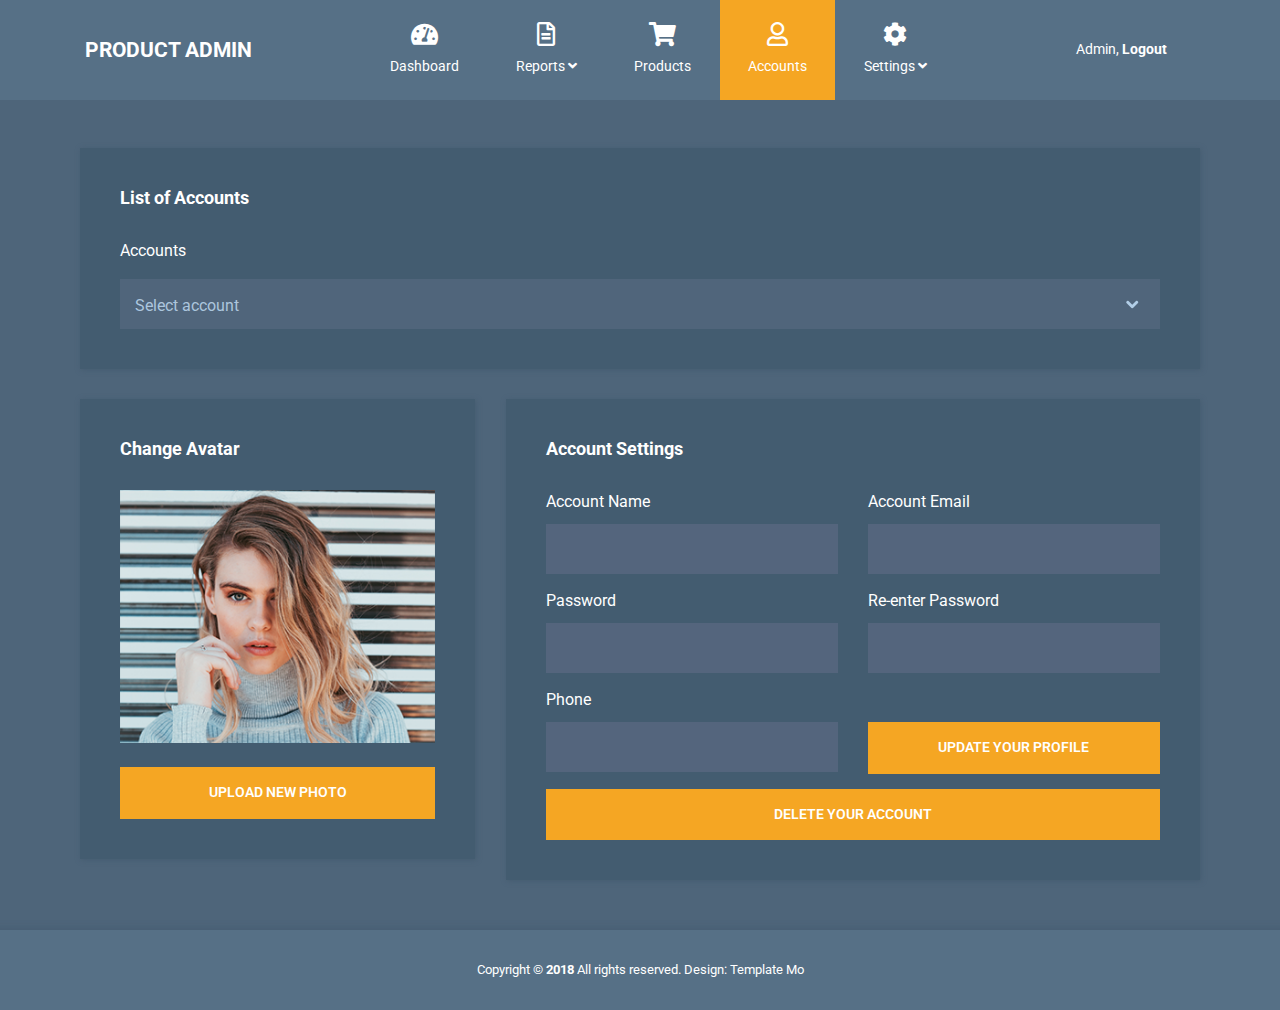
==== accounts.html @ ad21f2d3 "is added downloaded boostrap template" ====
<!DOCTYPE html>
<html lang="en">
  <head>
    <meta charset="UTF-8" />
    <meta name="viewport" content="width=device-width, initial-scale=1.0" />
    <meta http-equiv="X-UA-Compatible" content="ie=edge" />
    <title>Accounts - Product Admin Template</title>
    <link
      rel="stylesheet"
      href="https://fonts.googleapis.com/css?family=Roboto:400,700"
    />
    <!-- https://fonts.google.com/specimen/Roboto -->
    <link rel="stylesheet" href="css/fontawesome.min.css" />
    <!-- https://fontawesome.com/ -->
    <link rel="stylesheet" href="css/bootstrap.min.css" />
    <!-- https://getbootstrap.com/ -->
    <link rel="stylesheet" href="css/templatemo-style.css">
    <!--
	Product Admin CSS Template
	https://templatemo.com/tm-524-product-admin
	-->
  </head>

  <body id="reportsPage">
    <div class="" id="home">
      <nav class="navbar navbar-expand-xl">
        <div class="container h-100">
          <a class="navbar-brand" href="index.html">
            <h1 class="tm-site-title mb-0">Product Admin</h1>
          </a>
          <button
            class="navbar-toggler ml-auto mr-0"
            type="button"
            data-toggle="collapse"
            data-target="#navbarSupportedContent"
            aria-controls="navbarSupportedContent"
            aria-expanded="false"
            aria-label="Toggle navigation"
          >
            <i class="fas fa-bars tm-nav-icon"></i>
          </button>

          <div class="collapse navbar-collapse" id="navbarSupportedContent">
            <ul class="navbar-nav mx-auto h-100">
              <li class="nav-item">
                <a class="nav-link" href="index.html">
                  <i class="fas fa-tachometer-alt"></i> Dashboard
                  <span class="sr-only">(current)</span>
                </a>
              </li>
              <li class="nav-item dropdown">
                <a
                  class="nav-link dropdown-toggle"
                  href="#"
                  id="navbarDropdown"
                  role="button"
                  data-toggle="dropdown"
                  aria-haspopup="true"
                  aria-expanded="false"
                >
                  <i class="far fa-file-alt"></i>
                  <span> Reports <i class="fas fa-angle-down"></i> </span>
                </a>
                <div class="dropdown-menu" aria-labelledby="navbarDropdown">
                  <a class="dropdown-item" href="#">Daily Report</a>
                  <a class="dropdown-item" href="#">Weekly Report</a>
                  <a class="dropdown-item" href="#">Yearly Report</a>
                </div>
              </li>
              <li class="nav-item">
                <a class="nav-link" href="products.html">
                  <i class="fas fa-shopping-cart"></i> Products
                </a>
              </li>

              <li class="nav-item">
                <a class="nav-link active" href="accounts.html">
                  <i class="far fa-user"></i> Accounts
                </a>
              </li>
              <li class="nav-item dropdown">
                <a
                  class="nav-link dropdown-toggle"
                  href="#"
                  id="navbarDropdown"
                  role="button"
                  data-toggle="dropdown"
                  aria-haspopup="true"
                  aria-expanded="false"
                >
                  <i class="fas fa-cog"></i>
                  <span> Settings <i class="fas fa-angle-down"></i> </span>
                </a>
                <div class="dropdown-menu" aria-labelledby="navbarDropdown">
                  <a class="dropdown-item" href="#">Profile</a>
                  <a class="dropdown-item" href="#">Billing</a>
                  <a class="dropdown-item" href="#">Customize</a>
                </div>
              </li>
            </ul>
            <ul class="navbar-nav">
              <li class="nav-item">
                <a class="nav-link d-block" href="login.html">
                  Admin, <b>Logout</b>
                </a>
              </li>
            </ul>
          </div>
        </div>
      </nav>
      <div class="container mt-5">
        <div class="row tm-content-row">
          <div class="col-12 tm-block-col">
            <div class="tm-bg-primary-dark tm-block tm-block-h-auto">
              <h2 class="tm-block-title">List of Accounts</h2>
              <p class="text-white">Accounts</p>
              <select class="custom-select">
                <option value="0">Select account</option>
                <option value="1">Admin</option>
                <option value="2">Editor</option>
                <option value="3">Merchant</option>
                <option value="4">Customer</option>
              </select>
            </div>
          </div>
        </div>
        <!-- row -->
        <div class="row tm-content-row">
          <div class="tm-block-col tm-col-avatar">
            <div class="tm-bg-primary-dark tm-block tm-block-avatar">
              <h2 class="tm-block-title">Change Avatar</h2>
              <div class="tm-avatar-container">
                <img
                  src="img/avatar.png"
                  alt="Avatar"
                  class="tm-avatar img-fluid mb-4"
                />
                <a href="#" class="tm-avatar-delete-link">
                  <i class="far fa-trash-alt tm-product-delete-icon"></i>
                </a>
              </div>
              <button class="btn btn-primary btn-block text-uppercase">
                Upload New Photo
              </button>
            </div>
          </div>
          <div class="tm-block-col tm-col-account-settings">
            <div class="tm-bg-primary-dark tm-block tm-block-settings">
              <h2 class="tm-block-title">Account Settings</h2>
              <form action="" class="tm-signup-form row">
                <div class="form-group col-lg-6">
                  <label for="name">Account Name</label>
                  <input
                    id="name"
                    name="name"
                    type="text"
                    class="form-control validate"
                  />
                </div>
                <div class="form-group col-lg-6">
                  <label for="email">Account Email</label>
                  <input
                    id="email"
                    name="email"
                    type="email"
                    class="form-control validate"
                  />
                </div>
                <div class="form-group col-lg-6">
                  <label for="password">Password</label>
                  <input
                    id="password"
                    name="password"
                    type="password"
                    class="form-control validate"
                  />
                </div>
                <div class="form-group col-lg-6">
                  <label for="password2">Re-enter Password</label>
                  <input
                    id="password2"
                    name="password2"
                    type="password"
                    class="form-control validate"
                  />
                </div>
                <div class="form-group col-lg-6">
                  <label for="phone">Phone</label>
                  <input
                    id="phone"
                    name="phone"
                    type="tel"
                    class="form-control validate"
                  />
                </div>
                <div class="form-group col-lg-6">
                  <label class="tm-hide-sm">&nbsp;</label>
                  <button
                    type="submit"
                    class="btn btn-primary btn-block text-uppercase"
                  >
                    Update Your Profile
                  </button>
                </div>
                <div class="col-12">
                  <button
                    type="submit"
                    class="btn btn-primary btn-block text-uppercase"
                  >
                    Delete Your Account
                  </button>
                </div>
              </form>
            </div>
          </div>
        </div>
      </div>
      <footer class="tm-footer row tm-mt-small">
        <div class="col-12 font-weight-light">
          <p class="text-center text-white mb-0 px-4 small">
            Copyright &copy; <b>2018</b> All rights reserved. 
            
            Design: <a rel="nofollow noopener" href="https://templatemo.com" class="tm-footer-link">Template Mo</a>
          </p>
        </div>
      </footer>
    </div>

    <script src="js/jquery-3.3.1.min.js"></script>
    <!-- https://jquery.com/download/ -->
    <script src="js/bootstrap.min.js"></script>
    <!-- https://getbootstrap.com/ -->
  </body>
</html>
---- css/templatemo-style.css ----
/*

Product Admin CSS Template

https://templatemo.com/tm-524-product-admin

*/

html {
  font-size: 16px;
  overflow-x: hidden;
}
body {
  font-family: Roboto, Helvetica, Arial, sans-serif;
  background-color: #4e657a;
  overflow-x: hidden;
}
a {
  transition: all 0.3s ease;
}
a:focus,
a:hover {
  text-decoration: none;
}
button:focus {
  outline: 0;
}
.navbar-brand {
  display: flex;
  align-items: center;
}
.tm-site-icon {
  color: #656565;
}
.tm-site-title {
  display: inline-block;
  text-transform: uppercase;
  font-size: 1.3rem;
  font-weight: 700;
  color: #fff;
}
.navbar {
  height: 100px;
  background-color: #567086;
  padding: 0;
}
.navbar .container {
  position: relative;
}
.tm-logout-icon {
  font-size: 1.5em;
}
.tm-mt-big {
  margin-top: 57px;
}
.tm-mb-big {
  margin-bottom: 60px;
}
.tm-mt-small {
  margin-top: 20px;
}
.tm-block-col {
  margin-bottom: 30px;
}
.tm-block {
  padding: 40px;
  -webkit-box-shadow: 1px 1px 5px 0 #455c71;
  -moz-box-shadow: 1px 1px 5px 0 #455c71;
  box-shadow: 1px 1px 5px 0 #455c71;
  min-height: 350px;
  height: 100%;
  max-height: 450px;
}
.tm-block-avatar,
.tm-block-settings {
  max-height: none;
}
.tm-block-avatar {
  height: auto;
}
.tm-block-h-auto {
  min-height: 1px;
  max-height: none;
  height: auto;
}
.tm-block-scroll {
  overflow-y: scroll;
}
.tm-block-overflow {
  overflow: hidden;
}
.tm-block-title {
  font-size: 1.1rem;
  font-weight: 700;
  color: #fff;
  margin-bottom: 30px;
}
.nav-link {
  color: #fff;
  height: 100%;
  display: flex;
  align-items: center;
  justify-content: center;
  flex-direction: column;
  font-size: 90%;
}
.nav-link > i {
  margin-bottom: 10px;
  margin-right: 0;
  font-size: 1.5rem;
}
.dropdown-item,
.nav-link {
  padding: 15px 20px;
}
.dropdown-menu {
  font-size: 90%;
  color: #fff;
  background-color: #567086;
  border-radius: 0;
  padding-top: 10px;
  padding-bottom: 10px;
  min-width: auto;
}
.dropdown-item {
  color: #fff;
  padding: 15px 30px;
}
.navbar-nav .active > .nav-link,
.navbar-nav .nav-link.active {
  background-color: #f5a623;
  color: #fff;
}
.navbar-nav .nav-link.active i {
  color: #fff;
}
.dropdown-item:focus,
.dropdown-item:hover {
  background-color: #567086;
}
.navbar-nav a:hover,
.navbar-nav a:hover i {
  color: #f5a623;
}
.nav-item {
  text-align: center;
}
.nav-item:last-child {
  margin-right: 0;
}
.dropdown-toggle::after {
  display: none;
}
.dropdown-menu {
  margin-top: 0;
  border: 0;
}
.tm-content-row {
  justify-content: space-between;
  margin-left: -20px;
  margin-right: -20px;
}
.tm-col {
  padding-left: 20px;
  padding-right: 20px;
  margin-bottom: 50px;
}
.tm-col-big {
  width: 39%;
}
.tm-col-small {
  width: 21.95%;
}
.tm-gray-circle {
  width: 80px;
  height: 80px;
  background-color: #aaa;
  border-radius: 50%;
  margin-right: 15px;
}
.tm-notification-items {
  overflow-y: scroll;
  height: 90%;
}
.tm-notification-item {
  padding: 15px;
  background-color: #4e657a;
  color: #fff;
  font-size: 95%;
  margin-bottom: 15px;
}
.tm-notification-item:last-child {
  margin-bottom: 0;
}
.tm-notification-link {
  color: #f5a623;
}
.tm-text-color-secondary {
  color: #bdcbd8;
}
.tm-small {
  font-size: 90%;
}
.table {
  background-color: #50697f;
  color: #fff;
  font-size: 85%;
  margin-bottom: 0;
}
thead {
  background-color: #486177;
  color: #fff;
}
.table thead th {
  border-bottom: 0;
}
.tm-status-circle {
  display: inline-block;
  margin-right: 5px;
  vertical-align: middle;
  width: 5px;
  height: 5px;
  border-radius: 50%;
  margin-top: -3px;
}
.moving {
  background-color: #9be64d;
  box-shadow: 0 0 8px #9be64d, inset 0 0 8px #9be64d;
}
.pending {
  background-color: #efc54b;
  box-shadow: 0 0 8px #efc54b, inset 0 0 8px #efc54b;
}
.cancelled {
  background-color: #da534f;
  box-shadow: 0 0 8px #da534f, inset 0 0 8px #da534f;
}
.tm-avatar {
  width: 345px;
}
.tm-avatar-container {
  position: relative;
  cursor: pointer;
  display: flex;
  align-items: center;
  flex-direction: column;
}
.tm-avatar-delete-link {
  position: absolute;
  left: 50%;
  top: 50%;
  margin-left: -25px;
  margin-top: -25px;
  z-index: 1000;
  padding: 14px;
  border-radius: 50%;
  background-color: rgba(57, 78, 100, 0.7);
  display: inline-block;
  width: 50px;
  height: 50px;
  text-align: center;
  display: none;
  transition: all 0.2s ease;
}
.tm-avatar-container:hover .tm-avatar-delete-link {
  display: block;
}
.tm-col-avatar {
  max-width: 425px;
  width: 37%;
  padding-left: 15px;
  padding-right: 15px;
}
.tm-col-account-settings {
  max-width: 822px;
  width: 63%;
  padding-left: 15px;
  padding-right: 15px;
}
.form-control {
  background-color: #54657d;
  color: #fff;
  border: 0;
}
.form-control:focus {
  background-color: #60738e;
  color: #fff;
  border-color: transparent;
  box-shadow: 0 0 0 0.1rem rgb(180, 206, 233, 0.5);
}
.form-group label {
  color: #fff;
  margin-bottom: 10px;
}
.tm-hide-sm {
  display: block;
}
.tm-list-group {
  counter-reset: myOrderedListItemsCounter;
  padding-left: 0;
}
.tm-list-group > li {
  list-style-type: none;
  position: relative;
  cursor: pointer;
  transition: all 0.3s ease;
  padding: 8px;
}
.tm-list-group > li:hover {
  color: #0266c4;
}
.tm-list-group > li:before {
  counter-increment: myOrderedListItemsCounter;
  content: counter(myOrderedListItemsCounter) ".";
  margin-right: 0.5em;
}
.tm-list {
  padding-left: 30px;
}
.tm-list > li {
  margin-bottom: 20px;
}
.form-control {
  padding: 19px 18px;
  border-radius: 0;
  height: 50px;
}
.form-group {
  margin-bottom: 15px;
}
.btn {
  border-radius: 0;
  padding: 13px 28px;
  transition: all 0.2s ease;
  max-width: 100%;
}
.btn-small {
  padding: 10px 24px;
}
.btn-primary {
  color: #fff;
  background-color: #f5a623;
  border: 2px solid #f5a623;
  font-size: 90%;
  font-weight: 600;
}
.btn-primary:active,
.btn-primary:hover {
  color: #f5a623;
  background-color: transparent;
  border: 2px solid #f5a623;
}
.custom-file-input {
  cursor: pointer;
}
.custom-file-label {
  border-radius: 0;
}
.table td,
.table th {
  border-top: 1px solid #415a70;
  padding: 15px 25px;
  vertical-align: middle;
}
.tm-table-small td,
.tm-table-small th {
  padding-left: 12px;
  padding-right: 12px;
}
.table-hover tbody tr {
  transition: all 0.2s ease;
}
.table-hover tbody tr:hover {
  color: #a0c0de;
}
.tm-bg-primary-dark {
  background-color: #435c70;
}
.tm-bg-gray {
  background-color: rgba(0, 0, 0, 0.05);
}
.tm-table-mt {
  margin-top: 66px;
}
.page-item:first-child .page-link {
  border-top-left-radius: 0;
  border-bottom-left-radius: 0;
}
.page-item:last-child .page-link {
  border-top-right-radius: 0;
  border-bottom-right-radius: 0;
}
.page-link {
  padding: 12px 18px;
}
.page-link,
.page-link:hover {
  color: #000;
}
.page-item {
  margin-right: 18px;
}
.page-item:last-child {
  margin-right: 0;
}
.page-item.active .page-link {
  background-color: #e9ecef;
  border-color: #dee2e6;
  color: #000;
}
input[type="checkbox"] {
  cursor: pointer;
  -webkit-appearance: none;
  appearance: none;
  background-color: #394e64;
  background-position: center;
  border-radius: 50%;
  box-sizing: border-box;
  position: relative;
  box-sizing: content-box;
  width: 24px;
  height: 24px;
  transition: all 0.1s linear;
}
input[type="checkbox"]:checked {
  background: url(../img/check-mark.png) #394e64 center no-repeat;
}
input[type="checkbox"]:focus {
  outline: 0 none;
  box-shadow: none;
}
.tm-block-products {
  min-height: 725px;
}
.tm-block-product-categories {
  min-height: 650px;
}
.tm-product-table-container {
  max-height: 465px;
  margin-bottom: 15px;
  overflow-y: scroll;
}
.tm-product-table tr {
  font-weight: 600;
}
.tm-product-name {
  font-size: 0.95rem;
  font-weight: 600;
}
.tm-product-delete-icon {
  font-size: 1.1rem;
  color: #fff;
}
.tm-product-delete-link {
  padding: 10px;
  border-radius: 50%;
  background-color: #394e64;
  display: inline-block;
  width: 40px;
  height: 40px;
  text-align: center;
}
.tm-product-delete-link:hover .tm-product-delete-icon {
  color: #6d8ca6;
}
.custom-select {
  width: 100%;
  border: none;
  color: #acc6de;
  height: 50px;
  -webkit-appearance: none;
  -moz-appearance: none;
  -ms-appearance: none;
  -o-appearance: none;
  appearance: none;
  -webkit-border-radius: 0;
  -moz-border-radius: 0;
  -ms-border-radius: 0;
  -o-border-radius: 0;
  border-radius: 0;
  padding: 15px;
  background: url(../img/arrow-down.png) 98% no-repeat #50657b;
}
.custom-select:focus {
  outline: 0;
}
.tm-trash-icon {
  color: #6e6c6c;
  cursor: pointer;
}
.tm-trash-icon:hover {
  color: #9f1321;
}
.tm-footer {
  background-color: #567086;
  padding-top: 30px;
  padding-bottom: 30px;
  -webkit-box-shadow: 0 -3px 5px 0 rgba(69, 92, 113, 0.59);
  -moz-box-shadow: 0 -3px 5px 0 rgba(69, 92, 113, 0.59);
  box-shadow: 0 -3px 5px 0 rgba(69, 92, 113, 0.59);
}
.custom-select {
  height: 50px;
  border-radius: 0;
}
.tm-product-img-dummy {
  max-width: 100%;
  height: 240px;
  display: flex;
  align-items: center;
  justify-content: center;
  color: #fff;
  background: #aaa;
}
.tm-product-img-edit {
  max-width: 100%;
  position: relative;
}
.tm-product-img-edit i {
  display: none;
  position: absolute;
}
.tm-product-img-edit:hover i {
  display: block;
}
.tm-upload-icon {
  background: #455c71;
  width: 55px;
  height: 55px;
  border-radius: 50%;
  text-align: center;
  padding-top: 15px;
  font-size: 22px;
}
.tm-login-col {
  max-width: 470px;
}
.navbar-toggler {
  border-color: #708da8;
  box-shadow: rgba(255, 255, 255, 0.1) 0 1px 1px 2px;
  border-radius: 0;
  padding: 10px 15px;
  transition: all 0.2s ease;
}
.navbar-toggler:hover {
  border-color: #f5a623;
  color: #f5a623;
}
.tm-nav-icon {
  color: #fff;
}
.navbar-toggler:hover .tm-nav-icon {
  color: #f5a623;
}
::-webkit-scrollbar {
  width: 8px;
  height: 8px;
}
::-webkit-scrollbar-track {
  background: #394f62;
}
::-webkit-scrollbar-thumb {
  background: #6d8da6;
}
::-webkit-scrollbar-thumb:hover {
  background: #8ab5d6;
}

.tm-footer-link {
  color: white;
}

.tm-footer-link:hover,
.tm-footer-link:focus {
  color: #aacbea;
}

@media (min-width: 1200px) {
  .navbar-expand-xl .navbar-nav .nav-link {
    padding-left: 28px;
    padding-right: 28px;
  }
  .navbar-collapse {
    height: 100%;
  }
}
@media (min-width: 992px) {
  .navbar-expand-lg .navbar-nav .nav-link {
    padding: 15px 20px;
  }
}
@media (max-width: 1275px) and (min-width: 1200px) {
  .nav-item {
    margin-right: 15px;
  }
}
@media (max-width: 1350px) {
  .nav-item {
    margin-right: 1px;
  }
}
@media (max-width: 1199px) {
  .tm-col-big,
  .tm-col-small {
    width: 49.65%;
  }
  .navbar-collapse {
    padding: 0;
    box-shadow: rgba(255, 255, 255, 0.1) 0 1px 1px 1px;
    position: absolute;
    top: 72px;
    right: 20px;
    width: 200px;
    z-index: 1000;
  }
  .dropdown-menu {
    text-align: center;
  }
  .nav-link {
    color: #fff;
    background-color: #567086;
    padding: 15px;
    flex-direction: row;
  }
  .nav-link > i {
    font-size: 1rem;
    margin-right: 10px;
    margin-bottom: 0;
  }
  .nav-item {
    margin-right: 0;
  }
  .tm-block-taller {
    max-height: 520px;
  }
}
@media (max-width: 1199.98px) {
  .navbar-expand-xl > .container,
  .navbar-expand-xl > .container-fluid {
    padding-left: 15px;
    padding-right: 15px;
  }
  .navbar-collapse {
    right: 15px;
  }
}
@media (max-width: 991px) {
  .tm-col-big,
  .tm-col-small {
    width: 100%;
    min-height: 383px;
    height: auto;
  }
  .tm-block {
    padding: 30px;
  }
}
@media (max-width: 767px) {
  .tm-col-account-settings,
  .tm-col-avatar {
    width: 100%;
    max-width: 100%;
  }
  .tm-block-avatar {
    display: flex;
    flex-direction: column;
  }
  .tm-avatar {
    align-self: center;
  }
  .tm-hide-sm {
    display: none;
  }
}
@media (max-width: 633px) {
  .page-item {
    margin-top: 10px;
  }
  .custom-select {
    background-position: 96%;
  }
}
@media (max-width: 574px) {
  .navbar-collapse {
    top: 47px;
  }
  .navbar {
    height: 50px;
  }
  .tm-site-title {
    font-size: 1.4rem;
    margin-left: 7px;
  }
  .tm-site-icon {
    font-size: 2em;
  }
}
@media (max-width: 480px) {
  .tm-mt-big {
    margin-top: 45px;
  }
  .tm-mb-big {
    margin-bottom: 45px;
  }
  #barChart,
  #lineChart {
    max-height: 350px;
  }
}
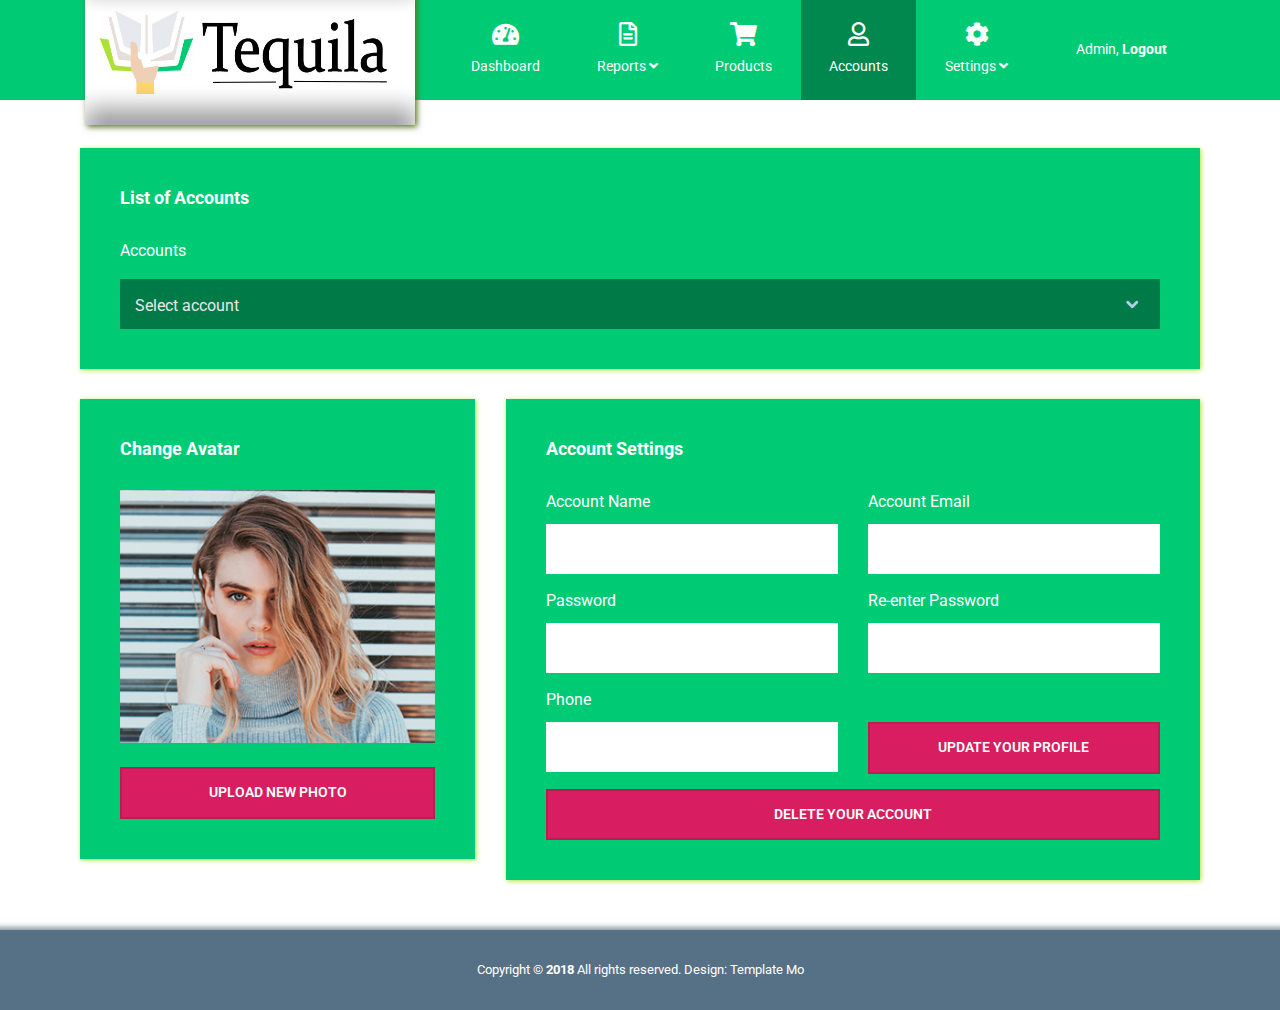
==== commit 92a56fb8: "se agrega estilos visuales y logo" ====
--- a/accounts.html
+++ b/accounts.html
@@ -26,7 +26,7 @@
       <nav class="navbar navbar-expand-xl">
         <div class="container h-100">
           <a class="navbar-brand" href="index.html">
-            <h1 class="tm-site-title mb-0">Product Admin</h1>
+            <img src="img/Logo Tequila.jpeg" class="tm-site-title" id="logo"/>
           </a>
           <button
             class="navbar-toggler ml-auto mr-0"
--- a/css/templatemo-style.css
+++ b/css/templatemo-style.css
@@ -5,14 +5,18 @@
 https://templatemo.com/tm-524-product-admin
 
 */
-
+#logo{
+  width: 330px;
+  height: 150px;
+  box-shadow: 2px 2px 6px 0 rgb(86, 114, 26);
+}
 html {
   font-size: 16px;
   overflow-x: hidden;
 }
 body {
   font-family: Roboto, Helvetica, Arial, sans-serif;
-  background-color: #4e657a;
+  background-color: #ffffff;
   overflow-x: hidden;
 }
 a {
@@ -41,7 +45,7 @@
 }
 .navbar {
   height: 100px;
-  background-color: #567086;
+  background-color: #00cb75;
   padding: 0;
 }
 .navbar .container {
@@ -64,9 +68,9 @@
 }
 .tm-block {
   padding: 40px;
-  -webkit-box-shadow: 1px 1px 5px 0 #455c71;
-  -moz-box-shadow: 1px 1px 5px 0 #455c71;
-  box-shadow: 1px 1px 5px 0 #455c71;
+  -webkit-box-shadow: 1px 1px 5px 0 #ACE233;
+  -moz-box-shadow: 1px 1px 5px 0 #ACE233;
+  box-shadow: 1px 1px 5px 0 #ACE233;
   min-height: 350px;
   height: 100%;
   max-height: 450px;
@@ -116,7 +120,7 @@
 .dropdown-menu {
   font-size: 90%;
   color: #fff;
-  background-color: #567086;
+  background-color: #ACE233;
   border-radius: 0;
   padding-top: 10px;
   padding-bottom: 10px;
@@ -128,7 +132,7 @@
 }
 .navbar-nav .active > .nav-link,
 .navbar-nav .nav-link.active {
-  background-color: #f5a623;
+  background-color: #00884f;
   color: #fff;
 }
 .navbar-nav .nav-link.active i {
@@ -136,11 +140,11 @@
 }
 .dropdown-item:focus,
 .dropdown-item:hover {
-  background-color: #567086;
+  background-color: rgb(136, 180, 40);
 }
 .navbar-nav a:hover,
 .navbar-nav a:hover i {
-  color: #f5a623;
+  color: rgb(193, 255, 58);
 }
 .nav-item {
   text-align: center;
@@ -184,7 +188,7 @@
 }
 .tm-notification-item {
   padding: 15px;
-  background-color: #4e657a;
+  background-color: #00a15e;
   color: #fff;
   font-size: 95%;
   margin-bottom: 15px;
@@ -193,7 +197,7 @@
   margin-bottom: 0;
 }
 .tm-notification-link {
-  color: #f5a623;
+  color: #31ffa9;
 }
 .tm-text-color-secondary {
   color: #bdcbd8;
@@ -202,13 +206,13 @@
   font-size: 90%;
 }
 .table {
-  background-color: #50697f;
+  background-color: #00a15e;
   color: #fff;
   font-size: 85%;
   margin-bottom: 0;
 }
 thead {
-  background-color: #486177;
+  background-color: #007946;
   color: #fff;
 }
 .table thead th {
@@ -278,12 +282,12 @@
   padding-right: 15px;
 }
 .form-control {
-  background-color: #54657d;
-  color: #fff;
+  background-color: #fff;
+  color: rgb(54, 54, 54);
   border: 0;
 }
 .form-control:focus {
-  background-color: #60738e;
+  background-color: #00a15e;
   color: #fff;
   border-color: transparent;
   box-shadow: 0 0 0 0.1rem rgb(180, 206, 233, 0.5);
@@ -339,16 +343,16 @@
 }
 .btn-primary {
   color: #fff;
-  background-color: #f5a623;
-  border: 2px solid #f5a623;
+  background-color: #d81d60;
+  border: 2px solid #bd1b53;
   font-size: 90%;
   font-weight: 600;
 }
 .btn-primary:active,
 .btn-primary:hover {
-  color: #f5a623;
-  background-color: transparent;
-  border: 2px solid #f5a623;
+  color: #fff;
+  background-color: #7e1238;
+  border: 2px solid #bd1b53;
 }
 .custom-file-input {
   cursor: pointer;
@@ -374,7 +378,7 @@
   color: #a0c0de;
 }
 .tm-bg-primary-dark {
-  background-color: #435c70;
+  background-color: #00cb75;
 }
 .tm-bg-gray {
   background-color: rgba(0, 0, 0, 0.05);
@@ -466,7 +470,7 @@
 .custom-select {
   width: 100%;
   border: none;
-  color: #acc6de;
+  color: #e6e9eb;
   height: 50px;
   -webkit-appearance: none;
   -moz-appearance: none;
@@ -479,7 +483,7 @@
   -o-border-radius: 0;
   border-radius: 0;
   padding: 15px;
-  background: url(../img/arrow-down.png) 98% no-repeat #50657b;
+  background: url(../img/arrow-down.png) 98% no-repeat #007a47;
 }
 .custom-select:focus {
   outline: 0;
@@ -618,7 +622,7 @@
   }
   .nav-link {
     color: #fff;
-    background-color: #567086;
+    background-color: #00ad65;
     padding: 15px;
     flex-direction: row;
   }
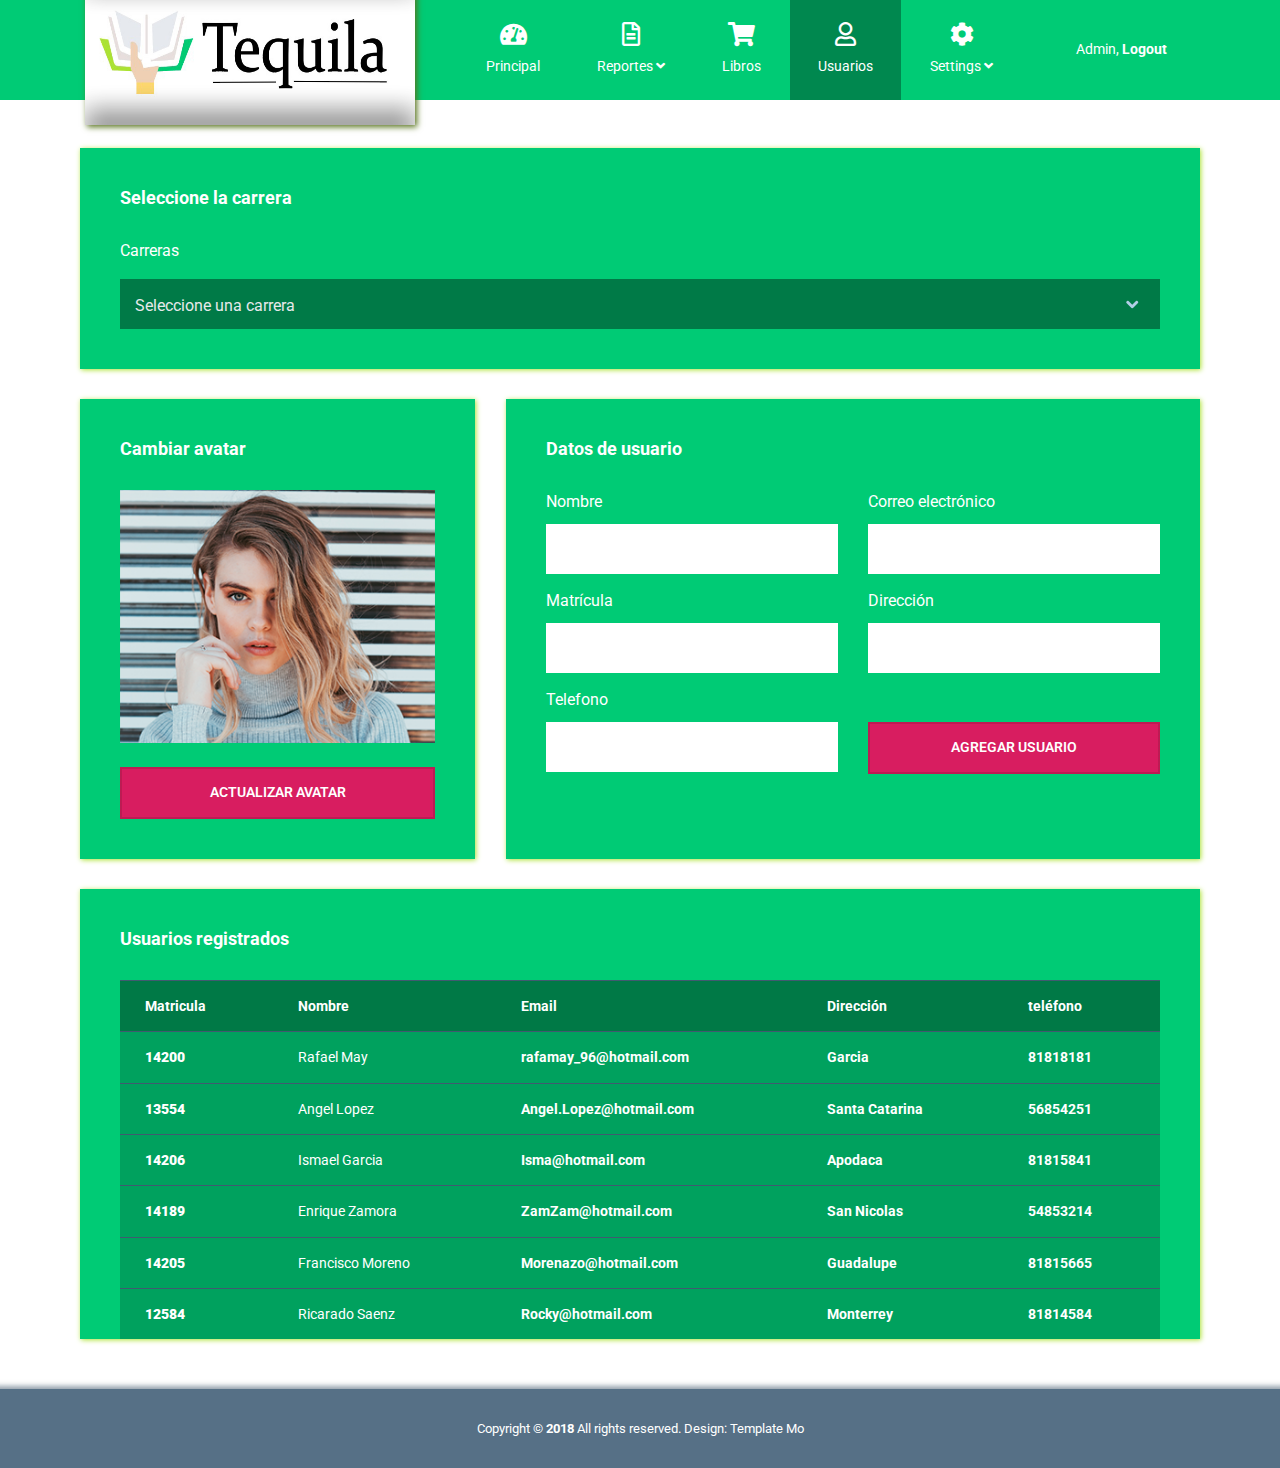
==== commit 1463756e: "se cambiaron textos a español y se modifica css" ====
--- a/accounts.html
+++ b/accounts.html
@@ -44,7 +44,7 @@
             <ul class="navbar-nav mx-auto h-100">
               <li class="nav-item">
                 <a class="nav-link" href="index.html">
-                  <i class="fas fa-tachometer-alt"></i> Dashboard
+                  <i class="fas fa-tachometer-alt"></i> Principal
                   <span class="sr-only">(current)</span>
                 </a>
               </li>
@@ -59,23 +59,24 @@
                   aria-expanded="false"
                 >
                   <i class="far fa-file-alt"></i>
-                  <span> Reports <i class="fas fa-angle-down"></i> </span>
+                  <span> Reportes <i class="fas fa-angle-down"></i> </span>
                 </a>
                 <div class="dropdown-menu" aria-labelledby="navbarDropdown">
-                  <a class="dropdown-item" href="#">Daily Report</a>
-                  <a class="dropdown-item" href="#">Weekly Report</a>
-                  <a class="dropdown-item" href="#">Yearly Report</a>
+                    <a class="dropdown-item" href="https://docs.google.com/spreadsheets/d/1ftfFd2Er8roTeizDyuF7i0oF1Rf57_sg/edit#gid=964739288" target="_Blank">Daily Report</a>
+                    <a class="dropdown-item" href="https://docs.google.com/spreadsheets/d/1UcfWFZTyLBJ1nADMvFy2CD5_gPp3V_a7/edit#gid=163895631" target="_Blank">Weekly Report</a>
+                    <a class="dropdown-item" href="https://docs.google.com/spreadsheets/d/1BOyw50u8dMtRGMUoABpxks9FINKLMCXt/edit#gid=1735513427" target="_Blank">Yearly Report</a>
+
                 </div>
               </li>
               <li class="nav-item">
                 <a class="nav-link" href="products.html">
-                  <i class="fas fa-shopping-cart"></i> Products
+                  <i class="fas fa-shopping-cart"></i> Libros
                 </a>
               </li>
 
               <li class="nav-item">
                 <a class="nav-link active" href="accounts.html">
-                  <i class="far fa-user"></i> Accounts
+                  <i class="far fa-user"></i> Usuarios
                 </a>
               </li>
               <li class="nav-item dropdown">
@@ -112,14 +113,16 @@
         <div class="row tm-content-row">
           <div class="col-12 tm-block-col">
             <div class="tm-bg-primary-dark tm-block tm-block-h-auto">
-              <h2 class="tm-block-title">List of Accounts</h2>
-              <p class="text-white">Accounts</p>
+              <h2 class="tm-block-title">Seleccione la carrera</h2>
+              <p class="text-white">Carreras</p>
               <select class="custom-select">
-                <option value="0">Select account</option>
-                <option value="1">Admin</option>
-                <option value="2">Editor</option>
-                <option value="3">Merchant</option>
-                <option value="4">Customer</option>
+                <option value="0">Seleccione una carrera</option>
+                <option value="1">TIC</option>
+                <option value="2">Mecatrónica</option>
+                <option value="3">Mantenimiento Industrial</option>
+                <option value="4">Desarrollo de negocios</option>
+                <option value="4">Procesos industriales</option>
+                <option value="4">Lengua inglesa</option>
               </select>
             </div>
           </div>
@@ -128,7 +131,7 @@
         <div class="row tm-content-row">
           <div class="tm-block-col tm-col-avatar">
             <div class="tm-bg-primary-dark tm-block tm-block-avatar">
-              <h2 class="tm-block-title">Change Avatar</h2>
+              <h2 class="tm-block-title">Cambiar avatar</h2>
               <div class="tm-avatar-container">
                 <img
                   src="img/avatar.png"
@@ -140,16 +143,16 @@
                 </a>
               </div>
               <button class="btn btn-primary btn-block text-uppercase">
-                Upload New Photo
+                Actualizar avatar
               </button>
             </div>
           </div>
           <div class="tm-block-col tm-col-account-settings">
             <div class="tm-bg-primary-dark tm-block tm-block-settings">
-              <h2 class="tm-block-title">Account Settings</h2>
+              <h2 class="tm-block-title">Datos de usuario</h2>
               <form action="" class="tm-signup-form row">
                 <div class="form-group col-lg-6">
-                  <label for="name">Account Name</label>
+                  <label for="name">Nombre</label>
                   <input
                     id="name"
                     name="name"
@@ -158,7 +161,7 @@
                   />
                 </div>
                 <div class="form-group col-lg-6">
-                  <label for="email">Account Email</label>
+                  <label for="email">Correo electrónico</label>
                   <input
                     id="email"
                     name="email"
@@ -167,25 +170,25 @@
                   />
                 </div>
                 <div class="form-group col-lg-6">
-                  <label for="password">Password</label>
+                  <label for="password">Matrícula</label>
                   <input
                     id="password"
                     name="password"
-                    type="password"
-                    class="form-control validate"
-                  />
-                </div>
-                <div class="form-group col-lg-6">
-                  <label for="password2">Re-enter Password</label>
+                    type="number"
+                    class="form-control validate"
+                  />
+                </div>
+                <div class="form-group col-lg-6">
+                  <label for="password2">Dirección</label>
                   <input
                     id="password2"
                     name="password2"
-                    type="password"
-                    class="form-control validate"
-                  />
-                </div>
-                <div class="form-group col-lg-6">
-                  <label for="phone">Phone</label>
+                    type="tel"
+                    class="form-control validate"
+                  />
+                </div>
+                <div class="form-group col-lg-6">
+                  <label for="phone">Telefono</label>
                   <input
                     id="phone"
                     name="phone"
@@ -199,22 +202,78 @@
                     type="submit"
                     class="btn btn-primary btn-block text-uppercase"
                   >
-                    Update Your Profile
+                    Agregar usuario
                   </button>
                 </div>
                 <div class="col-12">
-                  <button
-                    type="submit"
-                    class="btn btn-primary btn-block text-uppercase"
-                  >
-                    Delete Your Account
-                  </button>
+                  
                 </div>
               </form>
             </div>
           </div>
+          <div class="col-12 tm-block-col">
+            <div class="tm-bg-primary-dark tm-block tm-block-taller tm-block-scroll">
+                <h2 class="tm-block-title">Usuarios registrados</h2>
+                <table class="table">
+                    <thead>
+                        <tr>
+                            <th scope="col">Matricula</th>
+                            <th scope="col">Nombre</th>
+                            <th scope="col">Email</th>
+                            <th scope="col">Dirección</th>
+                            <th scope="col">teléfono</th>
+                        </tr>
+                    </thead>
+                    <tbody>
+                        <tr>
+                            <th scope="row"><b>14200</b></th>
+                            <td>Rafael May</td>
+                            <td><b>rafamay_96@hotmail.com</b></td>
+                            <td><b>Garcia</b></td>
+                            <td><b>81818181</b></td>
+                        </tr>
+                        <tr>
+                            <th scope="row"><b>13554</b></th>
+                            <td>Angel Lopez</td>
+                            <td><b>Angel.Lopez@hotmail.com</b></td>
+                            <td><b>Santa Catarina</b></td>
+                            <td><b>56854251</b></td>
+                        </tr>
+                        <tr>
+                            <th scope="row"><b>14206</b></th>
+                            <td>Ismael Garcia</td>
+                            <td><b>Isma@hotmail.com</b></td>
+                            <td><b>Apodaca</b></td>
+                            <td><b>81815841</b></td>
+                        </tr>
+                        <tr>
+                            <th scope="row"><b>14189</b></th>
+                            <td>Enrique Zamora</td>
+                            <td><b>ZamZam@hotmail.com</b></td>
+                            <td><b>San Nicolas</b></td>
+                            <td><b>54853214</b></td>
+                        </tr>
+                        <tr>
+                            <th scope="row"><b>14205</b></th>
+                            <td>Francisco Moreno</td>
+                            <td><b>Morenazo@hotmail.com</b></td>
+                            <td><b>Guadalupe</b></td>
+                            <td><b>81815665</b></td>
+                        </tr>
+                        <tr>
+                            <th scope="row"><b>12584</b></th>
+                            <td>Ricarado Saenz</td>
+                            <td><b>Rocky@hotmail.com</b></td>
+                            <td><b>Monterrey</b></td>
+                            <td><b>81814584</b></td>
+                        </tr>
+                    </tbody>
+                </table>
+            </div>
+        </div>
         </div>
       </div>
+
       <footer class="tm-footer row tm-mt-small">
         <div class="col-12 font-weight-light">
           <p class="text-center text-white mb-0 px-4 small">
--- a/css/templatemo-style.css
+++ b/css/templatemo-style.css
@@ -9,6 +9,21 @@
   width: 330px;
   height: 150px;
   box-shadow: 2px 2px 6px 0 rgb(86, 114, 26);
+  display: block;
+}
+#logo2{
+  width: 400px;
+  height: 400px;
+  margin-left: 36px;
+  margin-bottom: 60px;
+  margin-top: -13px;
+  box-shadow: 2px 2px 6px 0 rgb(86, 114, 26);
+}
+#logo3{
+  width: 330px;
+  height: 150px;
+  box-shadow: 2px 2px 6px 0 rgb(86, 114, 26);
+  margin-left: 390px;
 }
 html {
   font-size: 16px;
@@ -693,7 +708,7 @@
   }
   .tm-site-title {
     font-size: 1.4rem;
-    margin-left: 7px;
+    
   }
   .tm-site-icon {
     font-size: 2em;
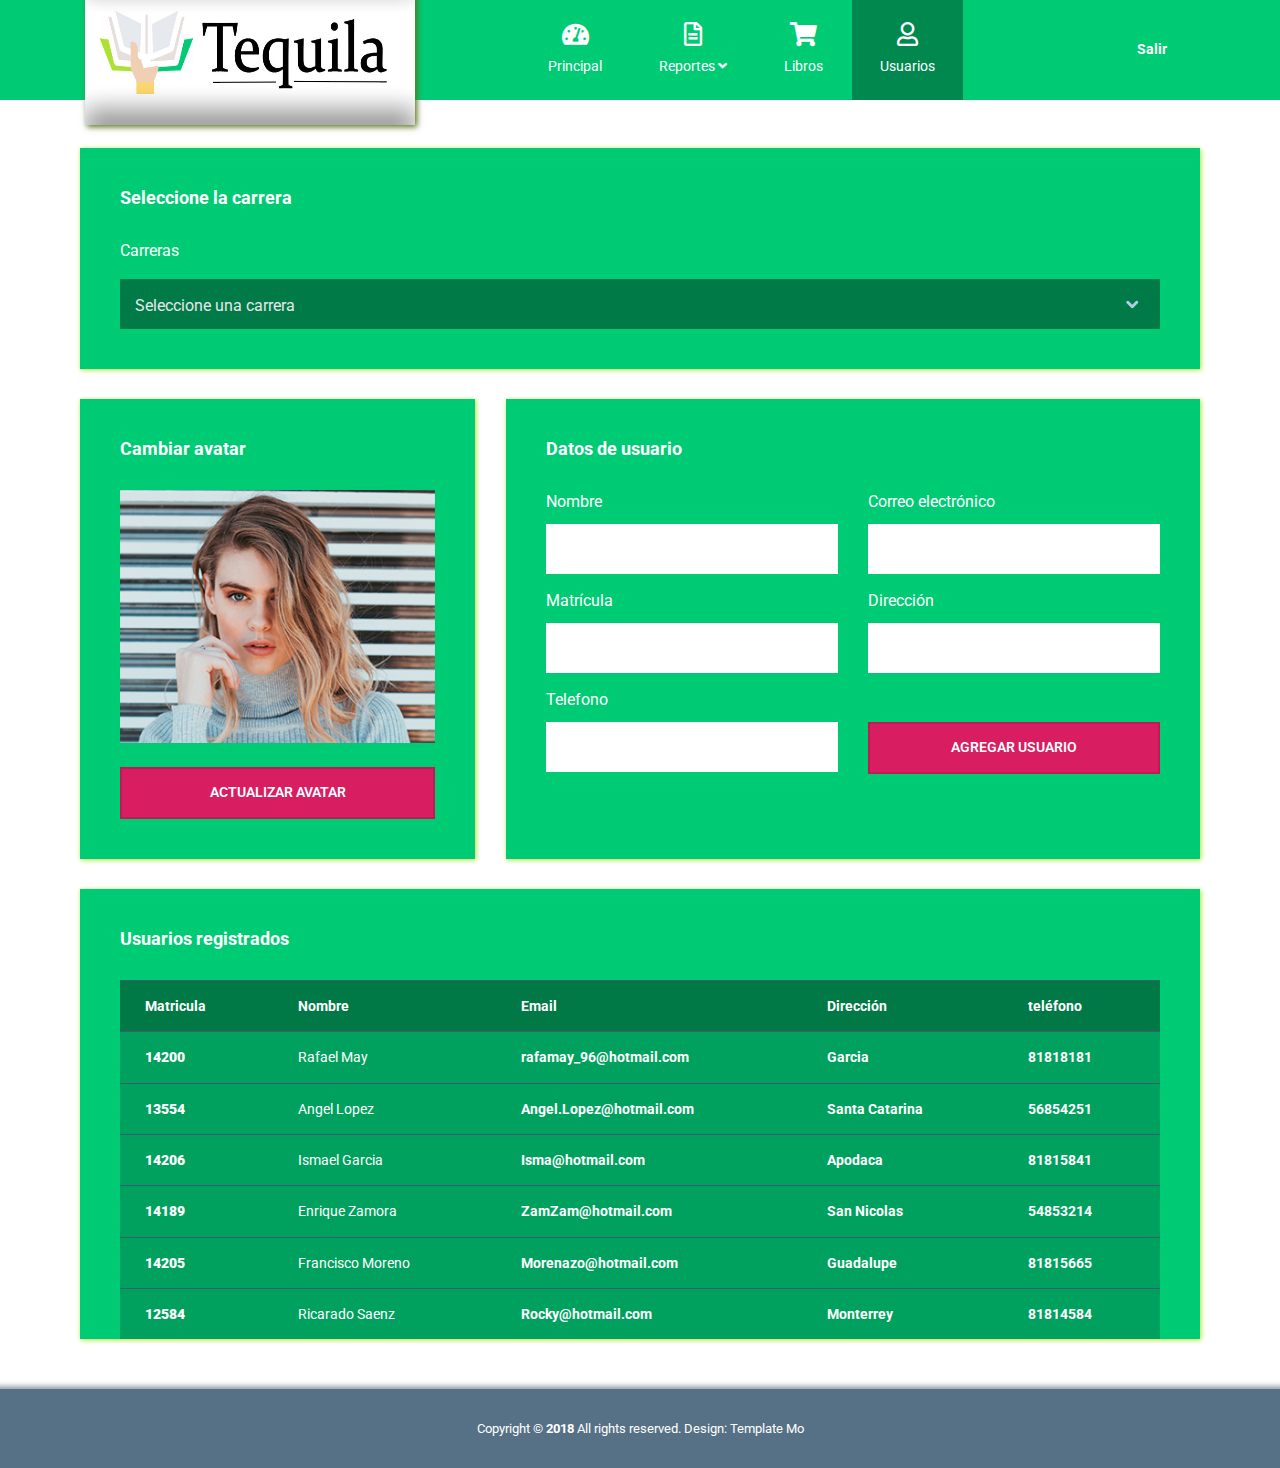
==== commit a9cd0300: "Modificacion navbar, modificacion html addproducts" ====
--- a/accounts.html
+++ b/accounts.html
@@ -89,8 +89,7 @@
                   aria-haspopup="true"
                   aria-expanded="false"
                 >
-                  <i class="fas fa-cog"></i>
-                  <span> Settings <i class="fas fa-angle-down"></i> </span>
+
                 </a>
                 <div class="dropdown-menu" aria-labelledby="navbarDropdown">
                   <a class="dropdown-item" href="#">Profile</a>
@@ -102,7 +101,7 @@
             <ul class="navbar-nav">
               <li class="nav-item">
                 <a class="nav-link d-block" href="login.html">
-                  Admin, <b>Logout</b>
+                <b>Salir</b>
                 </a>
               </li>
             </ul>
